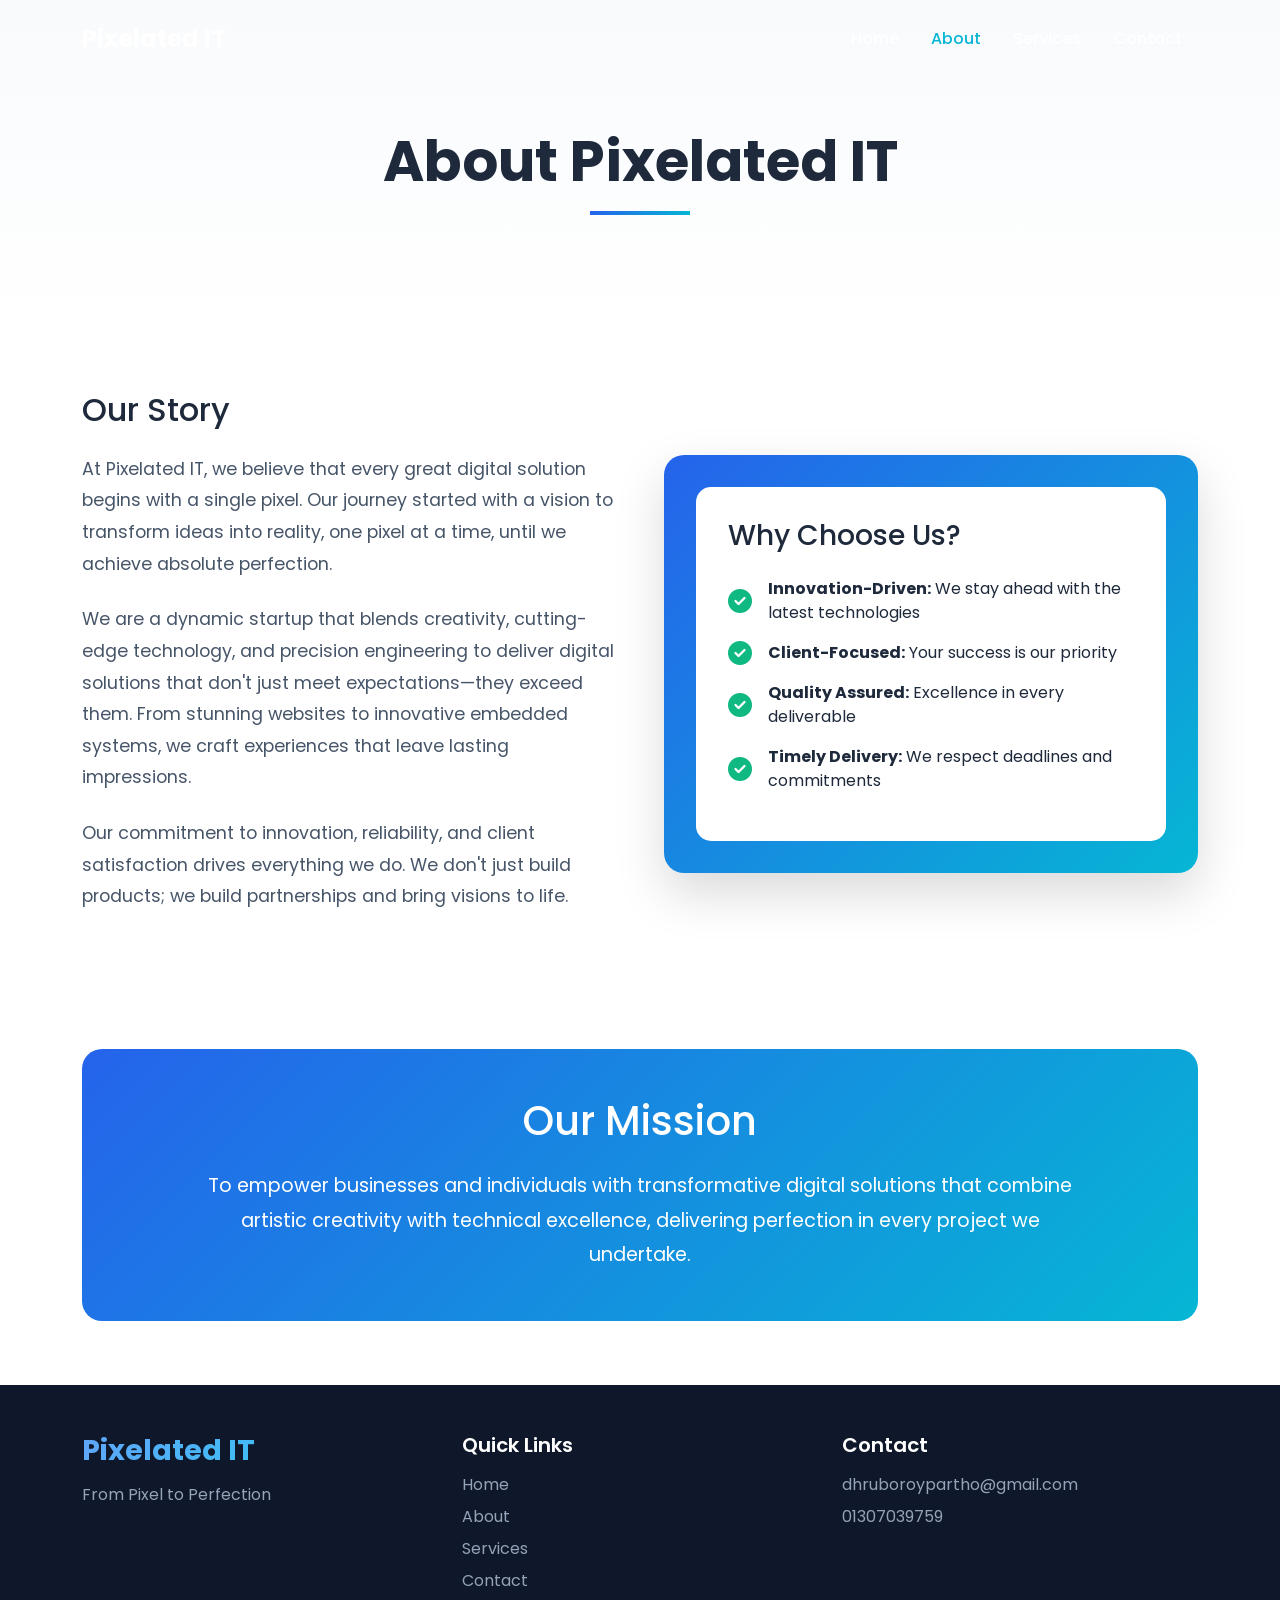
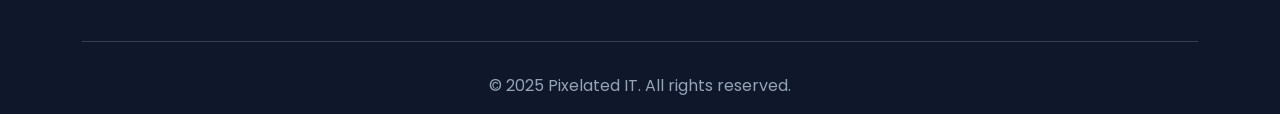
==== about.html @ b304aab7 "Add files via upload" ====
<!DOCTYPE html>
<html lang="en">
<head>
    <meta charset="UTF-8">
    <meta name="viewport" content="width=device-width, initial-scale=1.0">
    <meta name="description" content="Learn about Pixelated IT - Innovation, reliability, and client satisfaction in digital solutions">
    <meta name="keywords" content="about pixelated it, it company, digital solutions">
    <title>About Us - Pixelated IT</title>
    <link rel="icon" type="image/png" href="assets/logo.png">
    <link href="https://cdnjs.cloudflare.com/ajax/libs/bootstrap/5.3.2/css/bootstrap.min.css" rel="stylesheet">
    <link href="https://cdnjs.cloudflare.com/ajax/libs/font-awesome/6.4.0/css/all.min.css" rel="stylesheet">
    <link href="https://fonts.googleapis.com/css2?family=Poppins:wght@300;400;500;600;700;800&display=swap" rel="stylesheet">
    <link rel="stylesheet" href="css/style.css">
</head>
<body>
    <!-- Navigation -->
    <nav class="navbar navbar-expand-lg navbar-dark fixed-top scrolled" id="mainNav">
        <div class="container">
            <a class="navbar-brand" href="index.html">
                <span class="brand-text">Pixelated IT</span>
            </a>
            <button class="navbar-toggler" type="button" data-bs-toggle="collapse" data-bs-target="#navbarNav">
                <span class="navbar-toggler-icon"></span>
            </button>
            <div class="collapse navbar-collapse" id="navbarNav">
                <ul class="navbar-nav ms-auto">
                    <li class="nav-item"><a class="nav-link" href="index.html">Home</a></li>
                    <li class="nav-item"><a class="nav-link active" href="about.html">About</a></li>
                    <li class="nav-item"><a class="nav-link" href="services.html">Services</a></li>
                    <li class="nav-item"><a class="nav-link" href="contact.html">Contact</a></li>
                </ul>
            </div>
        </div>
    </nav>

    <!-- About Header -->
    <section class="about-header">
        <div class="container">
            <div class="row">
                <div class="col-12 text-center">
                    <h1 class="page-title">About Pixelated IT</h1>
                    <div class="title-divider"></div>
                </div>
            </div>
        </div>
    </section>

    <!-- About Content -->
    <section class="about-content">
        <div class="container">
            <div class="row g-5 align-items-center mb-5">
                <div class="col-lg-6">
                    <h2 class="mb-4">Our Story</h2>
                    <p class="content-text">
                        At Pixelated IT, we believe that every great digital solution begins with a single pixel. Our journey started with a vision to transform ideas into reality, one pixel at a time, until we achieve absolute perfection.
                    </p>
                    <p class="content-text">
                        We are a dynamic startup that blends creativity, cutting-edge technology, and precision engineering to deliver digital solutions that don't just meet expectations—they exceed them. From stunning websites to innovative embedded systems, we craft experiences that leave lasting impressions.
                    </p>
                    <p class="content-text">
                        Our commitment to innovation, reliability, and client satisfaction drives everything we do. We don't just build products; we build partnerships and bring visions to life.
                    </p>
                </div>
                <div class="col-lg-6">
                    <div class="why-choose-card">
                        <div class="why-choose-inner">
                            <h3 class="mb-4">Why Choose Us?</h3>
                            <div class="feature-item">
                                <i class="fas fa-check-circle"></i>
                                <span><strong>Innovation-Driven:</strong> We stay ahead with the latest technologies</span>
                            </div>
                            <div class="feature-item">
                                <i class="fas fa-check-circle"></i>
                                <span><strong>Client-Focused:</strong> Your success is our priority</span>
                            </div>
                            <div class="feature-item">
                                <i class="fas fa-check-circle"></i>
                                <span><strong>Quality Assured:</strong> Excellence in every deliverable</span>
                            </div>
                            <div class="feature-item">
                                <i class="fas fa-check-circle"></i>
                                <span><strong>Timely Delivery:</strong> We respect deadlines and commitments</span>
                            </div>
                        </div>
                    </div>
                </div>
            </div>

            <!-- Mission -->
            <div class="row">
                <div class="col-12">
                    <div class="mission-card">
                        <h2>Our Mission</h2>
                        <p>
                            To empower businesses and individuals with transformative digital solutions that combine artistic creativity with technical excellence, delivering perfection in every project we undertake.
                        </p>
                    </div>
                </div>
            </div>
        </div>
    </section>

    <!-- Footer -->
    <footer class="footer">
        <div class="container">
            <div class="row g-4">
                <div class="col-lg-4">
                    <h3 class="footer-brand">Pixelated IT</h3>
                    <p class="footer-text">From Pixel to Perfection</p>
                </div>
                <div class="col-lg-4">
                    <h5 class="footer-heading">Quick Links</h5>
                    <ul class="footer-links">
                        <li><a href="index.html">Home</a></li>
                        <li><a href="about.html">About</a></li>
                        <li><a href="services.html">Services</a></li>
                        <li><a href="contact.html">Contact</a></li>
                    </ul>
                </div>
                <div class="col-lg-4">
                    <h5 class="footer-heading">Contact</h5>
                    <p class="footer-text">dhruboroypartho@gmail.com</p>
                    <p class="footer-text">01307039759</p>
                </div>
            </div>
            <div class="footer-bottom">
                <p>&copy; 2025 Pixelated IT. All rights reserved.</p>
            </div>
        </div>
    </footer>

    <script src="https://cdnjs.cloudflare.com/ajax/libs/bootstrap/5.3.2/js/bootstrap.bundle.min.js"></script>
    <script src="js/main.js"></script>
</body>
</html>
---- css/style.css ----
/* Root Variables */
:root {
    --primary-color: #2563eb;
    --secondary-color: #06b6d4;
    --dark-color: #1e293b;
    --light-color: #f8fafc;
    --gradient: linear-gradient(135deg, #2563eb 0%, #06b6d4 100%);
}

/* Global Styles */
* {
    margin: 0;
    padding: 0;
    box-sizing: border-box;
}

body {
    font-family: 'Poppins', sans-serif;
    color: var(--dark-color);
    overflow-x: hidden;
}

/* Smooth Scrolling */
html {
    scroll-behavior: smooth;
}

/* Navigation */
.navbar {
    padding: 1rem 0;
    transition: all 0.3s ease;
    background: transparent;
}

.navbar.scrolled {
    background: rgba(255, 255, 255, 0.98);
    box-shadow: 0 2px 20px rgba(0, 0, 0, 0.1);
}

.navbar.scrolled .nav-link {
    color: var(--dark-color) !important;
}

.navbar.scrolled .navbar-brand .brand-text {
    background: var(--gradient);
    -webkit-background-clip: text;
    -webkit-text-fill-color: transparent;
    background-clip: text;
}

.navbar-brand .brand-text {
    font-size: 1.5rem;
    font-weight: 700;
    color: white;
}

.nav-link {
    color: white !important;
    font-weight: 500;
    margin: 0 0.5rem;
    transition: all 0.3s ease;
    position: relative;
}

.nav-link:hover,
.nav-link.active {
    color: var(--secondary-color) !important;
}

.navbar.scrolled .nav-link:hover,
.navbar.scrolled .nav-link.active {
    color: var(--primary-color) !important;
}

/* Hero Section */
.hero-section {
    min-height: 100vh;
    position: relative;
    display: flex;
    align-items: center;
    justify-content: center;
    overflow: hidden;
}

.hero-background {
    position: absolute;
    inset: 0;
    background: var(--gradient);
    z-index: 0;
}

.blob {
    position: absolute;
    width: 300px;
    height: 300px;
    border-radius: 50%;
    filter: blur(60px);
    opacity: 0.3;
    animation: blob-animation 7s infinite;
}

.blob-1 {
    top: 20%;
    left: 10%;
    background: var(--secondary-color);
}

.blob-2 {
    top: 40%;
    right: 10%;
    background: var(--primary-color);
    animation-delay: -2s;
}

.blob-3 {
    bottom: 20%;
    left: 50%;
    background: #8b5cf6;
    animation-delay: -4s;
}

@keyframes blob-animation {
    0%, 100% {
        transform: translate(0, 0) scale(1);
    }
    33% {
        transform: translate(30px, -50px) scale(1.1);
    }
    66% {
        transform: translate(-20px, 20px) scale(0.9);
    }
}

.hero-content {
    position: relative;
    z-index: 10;
}

.hero-title {
    font-size: 4.5rem;
    font-weight: 800;
    color: white;
    margin-bottom: 1rem;
    animation: fadeInUp 1s ease;
}

.hero-subtitle {
    font-size: 1.8rem;
    color: rgba(255, 255, 255, 0.9);
    margin-bottom: 2rem;
    font-weight: 300;
    animation: fadeInUp 1s ease 0.2s;
    animation-fill-mode: both;
}

.btn-hero {
    background: white;
    color: var(--primary-color);
    padding: 1rem 2.5rem;
    font-size: 1.1rem;
    font-weight: 600;
    border-radius: 50px;
    border: none;
    box-shadow: 0 10px 30px rgba(0, 0, 0, 0.2);
    transition: all 0.3s ease;
    display: inline-block;
    text-decoration: none;
    animation: fadeInUp 1s ease 0.4s;
    animation-fill-mode: both;
}

.btn-hero:hover {
    transform: translateY(-3px);
    box-shadow: 0 15px 40px rgba(0, 0, 0, 0.3);
    color: var(--primary-color);
}

@keyframes fadeInUp {
    from {
        opacity: 0;
        transform: translateY(30px);
    }
    to {
        opacity: 1;
        transform: translateY(0);
    }
}

/* Services Section */
.services-section {
    background: var(--light-color);
    padding: 6rem 0;
}

.section-title {
    font-size: 3rem;
    font-weight: 700;
    margin-bottom: 1rem;
}

.section-subtitle {
    font-size: 1.2rem;
    color: #64748b;
    margin-bottom: 3rem;
}

.service-card {
    background: white;
    padding: 2.5rem;
    border-radius: 20px;
    box-shadow: 0 10px 30px rgba(0, 0, 0, 0.08);
    transition: all 0.3s ease;
    height: 100%;
}

.service-card:hover {
    transform: translateY(-10px);
    box-shadow: 0 20px 50px rgba(0, 0, 0, 0.15);
}

.service-icon {
    font-size: 3rem;
    color: var(--primary-color);
    margin-bottom: 1.5rem;
    transition: all 0.3s ease;
}

.service-card:hover .service-icon {
    color: var(--secondary-color);
    transform: scale(1.1);
}

.service-title {
    font-size: 1.3rem;
    font-weight: 600;
    margin-bottom: 1rem;
}

.service-description {
    color: #64748b;
    line-height: 1.6;
}

/* About Page */
.about-header {
    padding: 8rem 0 4rem;
    background: linear-gradient(180deg, var(--light-color) 0%, white 100%);
}

.page-title {
    font-size: 3.5rem;
    font-weight: 700;
    margin-bottom: 1rem;
}

.title-divider {
    width: 100px;
    height: 4px;
    background: var(--gradient);
    margin: 0 auto 3rem;
}

.about-content {
    padding: 4rem 0;
}

.content-text {
    font-size: 1.1rem;
    line-height: 1.8;
    color: #475569;
    margin-bottom: 1.5rem;
}

.why-choose-card {
    background: var(--gradient);
    padding: 2rem;
    border-radius: 20px;
    box-shadow: 0 20px 50px rgba(0, 0, 0, 0.15);
}

.why-choose-inner {
    background: white;
    padding: 2rem;
    border-radius: 15px;
}

.feature-item {
    display: flex;
    align-items: center;
    margin-bottom: 1rem;
}

.feature-item i {
    color: #10b981;
    font-size: 1.5rem;
    margin-right: 1rem;
}

.mission-card {
    background: var(--gradient);
    padding: 3rem;
    border-radius: 20px;
    color: white;
    text-align: center;
    margin-top: 4rem;
}

.mission-card h2 {
    font-size: 2.5rem;
    margin-bottom: 1.5rem;
}

.mission-card p {
    font-size: 1.2rem;
    line-height: 1.8;
    max-width: 900px;
    margin: 0 auto;
}

/* Services Page */
.service-detail-card {
    background: white;
    border-radius: 20px;
    overflow: hidden;
    box-shadow: 0 10px 30px rgba(0, 0, 0, 0.08);
    margin-bottom: 2rem;
    transition: all 0.3s ease;
}

.service-detail-card:hover {
    box-shadow: 0 20px 50px rgba(0, 0, 0, 0.15);
}

.service-detail-icon {
    background: var(--gradient);
    padding: 3rem;
    display: flex;
    align-items: center;
    justify-content: center;
}

.service-detail-icon i {
    font-size: 4rem;
    color: white;
}

.service-detail-content {
    padding: 2.5rem;
}

.service-detail-content h3 {
    font-size: 2rem;
    margin-bottom: 1.5rem;
}

.service-detail-content p {
    font-size: 1.1rem;
    line-height: 1.8;
    color: #475569;
    margin-bottom: 1.5rem;
}

.learn-more-btn {
    color: var(--primary-color);
    font-weight: 600;
    text-decoration: none;
    transition: all 0.3s ease;
}

.learn-more-btn:hover {
    color: var(--secondary-color);
}

/* Contact Page */
.contact-info-card {
    background: var(--gradient);
    padding: 2rem;
    border-radius: 20px;
    color: white;
    margin-bottom: 2rem;
}

.contact-info-item {
    display: flex;
    align-items: flex-start;
    margin-bottom: 1.5rem;
}

.contact-info-item i {
    font-size: 1.5rem;
    margin-right: 1rem;
    margin-top: 0.25rem;
}

.leadership-card {
    background: white;
    padding: 2rem;
    border-radius: 20px;
    box-shadow: 0 10px 30px rgba(0, 0, 0, 0.08);
}

.leadership-name {
    font-size: 1.8rem;
    font-weight: 700;
    color: var(--primary-color);
    margin-bottom: 0.5rem;
}

.leadership-title {
    color: #64748b;
    font-size: 1.1rem;
}

.contact-form {
    background: white;
    padding: 2.5rem;
    border-radius: 20px;
    box-shadow: 0 10px 30px rgba(0, 0, 0, 0.08);
}

.form-group {
    margin-bottom: 1.5rem;
}

.form-label {
    font-weight: 600;
    margin-bottom: 0.5rem;
    color: var(--dark-color);
}

.form-control {
    padding: 0.75rem 1rem;
    border: 2px solid #e2e8f0;
    border-radius: 10px;
    transition: all 0.3s ease;
}

.form-control:focus {
    border-color: var(--primary-color);
    box-shadow: 0 0 0 3px rgba(37, 99, 235, 0.1);
}

.btn-submit {
    background: var(--gradient);
    color: white;
    padding: 1rem 2rem;
    border: none;
    border-radius: 10px;
    font-weight: 600;
    width: 100%;
    transition: all 0.3s ease;
    font-size: 1.1rem;
}

.btn-submit:hover {
    transform: translateY(-2px);
    box-shadow: 0 10px 30px rgba(37, 99, 235, 0.3);
}

.success-message {
    background: #d1fae5;
    color: #065f46;
    padding: 1rem;
    border-radius: 10px;
    text-align: center;
    margin-top: 1rem;
    display: none;
}

.success-message.show {
    display: block;
}

/* Footer */
.footer {
    background: #0f172a;
    color: white;
    padding: 3rem 0 1rem;
}

.footer-brand {
    font-size: 1.8rem;
    font-weight: 700;
    background: linear-gradient(135deg, #60a5fa 0%, #22d3ee 100%);
    -webkit-background-clip: text;
    -webkit-text-fill-color: transparent;
    background-clip: text;
    margin-bottom: 1rem;
}

.footer-text {
    color: #94a3b8;
    margin-bottom: 0.5rem;
}

.footer-heading {
    font-weight: 600;
    margin-bottom: 1rem;
}

.footer-links {
    list-style: none;
    padding: 0;
}

.footer-links li {
    margin-bottom: 0.5rem;
}

.footer-links a {
    color: #94a3b8;
    text-decoration: none;
    transition: all 0.3s ease;
}

.footer-links a:hover {
    color: var(--secondary-color);
}

.footer-bottom {
    border-top: 1px solid #334155;
    margin-top: 2rem;
    padding-top: 2rem;
    text-align: center;
}

.footer-bottom p {
    color: #94a3b8;
    margin: 0;
}

/* Responsive Design */
@media (max-width: 992px) {
    .hero-title {
        font-size: 3rem;
    }
    
    .hero-subtitle {
        font-size: 1.3rem;
    }
    
    .section-title {
        font-size: 2.5rem;
    }
    
    .page-title {
        font-size: 2.5rem;
    }
}

@media (max-width: 768px) {
    .hero-title {
        font-size: 2.5rem;
    }
    
    .hero-subtitle {
        font-size: 1.1rem;
    }
    
    .section-title {
        font-size: 2rem;
    }
    
    .service-detail-icon {
        padding: 2rem;
    }
    
    .service-detail-icon i {
        font-size: 3rem;
    }
}
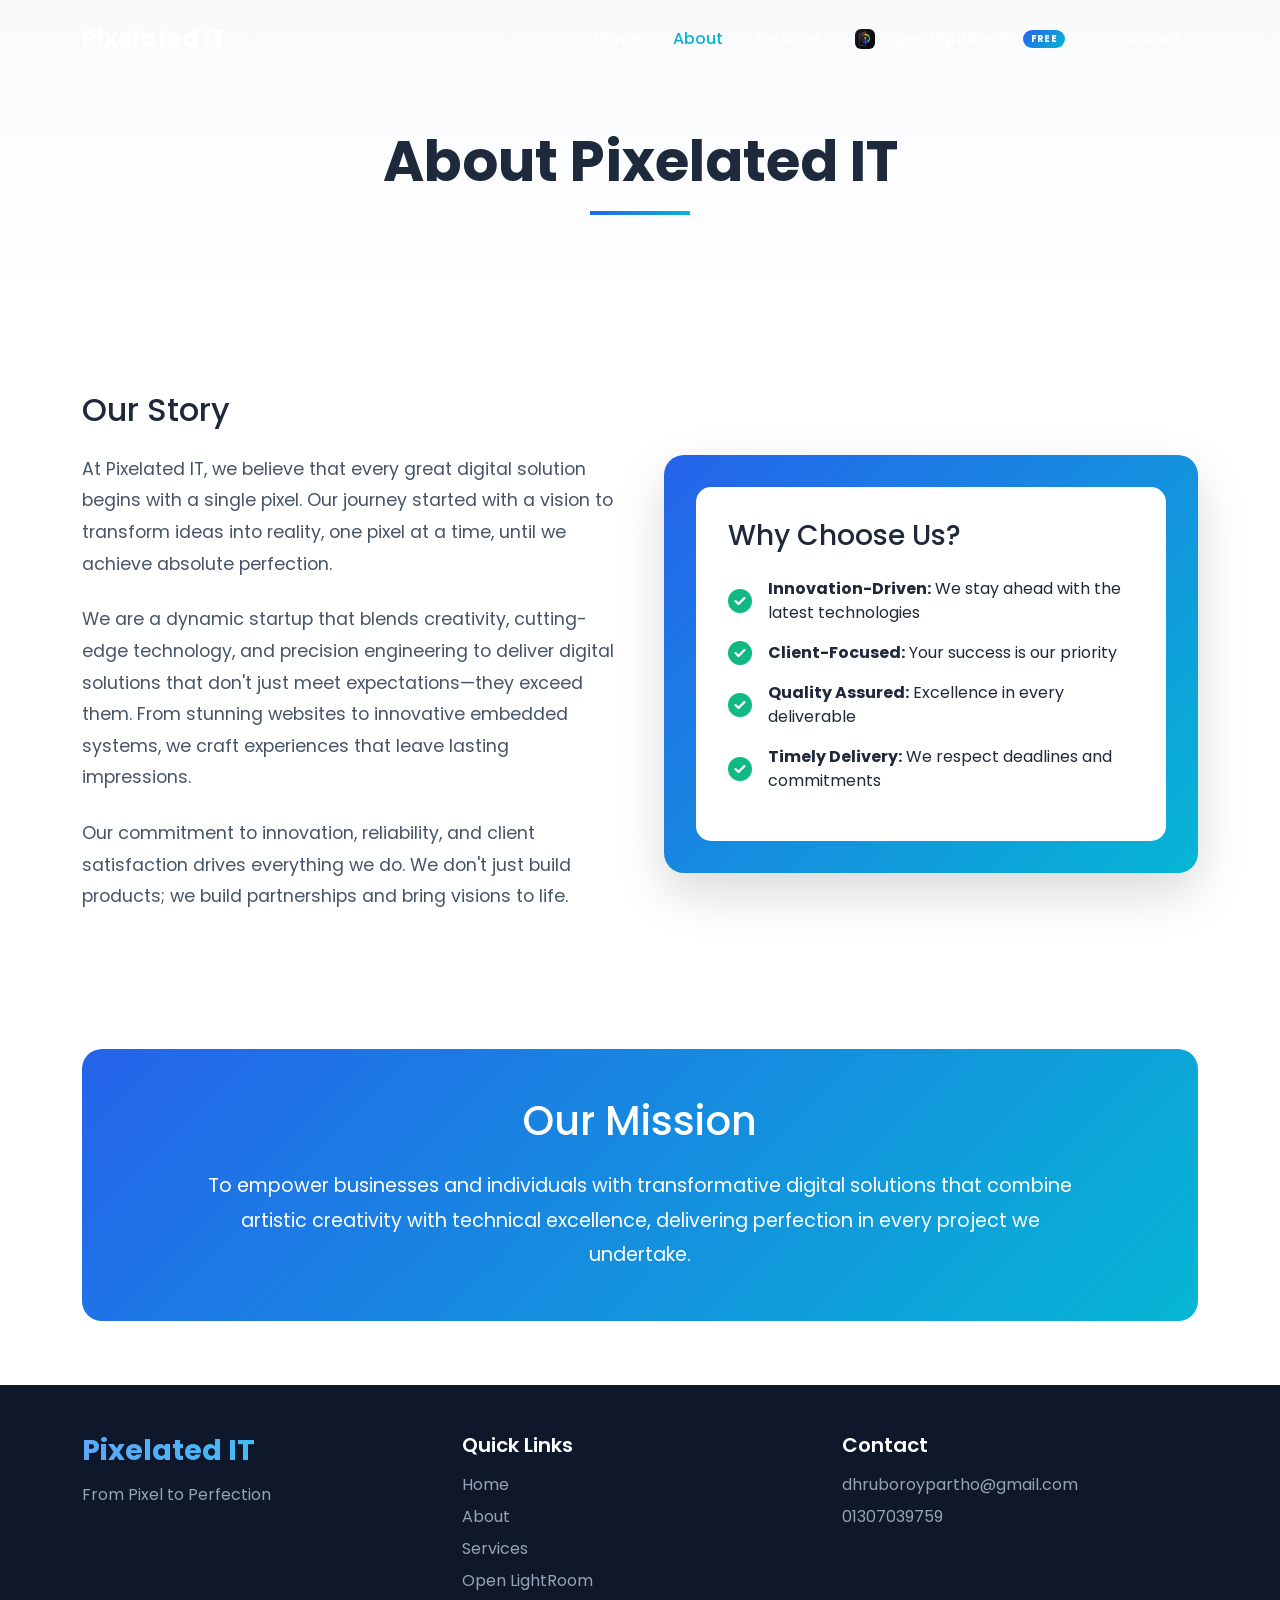
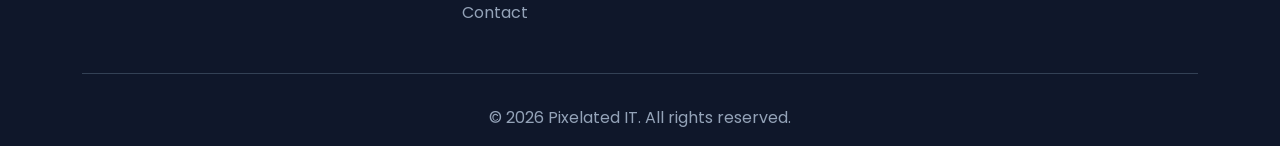
==== commit 0cb4c3e6: "Add files via upload" ====
--- a/about.html
+++ b/about.html
@@ -1,135 +1,145 @@
-<!DOCTYPE html>
-<html lang="en">
-<head>
-    <meta charset="UTF-8">
-    <meta name="viewport" content="width=device-width, initial-scale=1.0">
-    <meta name="description" content="Learn about Pixelated IT - Innovation, reliability, and client satisfaction in digital solutions">
-    <meta name="keywords" content="about pixelated it, it company, digital solutions">
-    <title>About Us - Pixelated IT</title>
-    <link rel="icon" type="image/png" href="assets/logo.png">
-    <link href="https://cdnjs.cloudflare.com/ajax/libs/bootstrap/5.3.2/css/bootstrap.min.css" rel="stylesheet">
-    <link href="https://cdnjs.cloudflare.com/ajax/libs/font-awesome/6.4.0/css/all.min.css" rel="stylesheet">
-    <link href="https://fonts.googleapis.com/css2?family=Poppins:wght@300;400;500;600;700;800&display=swap" rel="stylesheet">
-    <link rel="stylesheet" href="css/style.css">
-</head>
-<body>
-    <!-- Navigation -->
-    <nav class="navbar navbar-expand-lg navbar-dark fixed-top scrolled" id="mainNav">
-        <div class="container">
-            <a class="navbar-brand" href="index.html">
-                <span class="brand-text">Pixelated IT</span>
-            </a>
-            <button class="navbar-toggler" type="button" data-bs-toggle="collapse" data-bs-target="#navbarNav">
-                <span class="navbar-toggler-icon"></span>
-            </button>
-            <div class="collapse navbar-collapse" id="navbarNav">
-                <ul class="navbar-nav ms-auto">
-                    <li class="nav-item"><a class="nav-link" href="index.html">Home</a></li>
-                    <li class="nav-item"><a class="nav-link active" href="about.html">About</a></li>
-                    <li class="nav-item"><a class="nav-link" href="services.html">Services</a></li>
-                    <li class="nav-item"><a class="nav-link" href="contact.html">Contact</a></li>
-                </ul>
-            </div>
-        </div>
-    </nav>
-
-    <!-- About Header -->
-    <section class="about-header">
-        <div class="container">
-            <div class="row">
-                <div class="col-12 text-center">
-                    <h1 class="page-title">About Pixelated IT</h1>
-                    <div class="title-divider"></div>
-                </div>
-            </div>
-        </div>
-    </section>
-
-    <!-- About Content -->
-    <section class="about-content">
-        <div class="container">
-            <div class="row g-5 align-items-center mb-5">
-                <div class="col-lg-6">
-                    <h2 class="mb-4">Our Story</h2>
-                    <p class="content-text">
-                        At Pixelated IT, we believe that every great digital solution begins with a single pixel. Our journey started with a vision to transform ideas into reality, one pixel at a time, until we achieve absolute perfection.
-                    </p>
-                    <p class="content-text">
-                        We are a dynamic startup that blends creativity, cutting-edge technology, and precision engineering to deliver digital solutions that don't just meet expectations—they exceed them. From stunning websites to innovative embedded systems, we craft experiences that leave lasting impressions.
-                    </p>
-                    <p class="content-text">
-                        Our commitment to innovation, reliability, and client satisfaction drives everything we do. We don't just build products; we build partnerships and bring visions to life.
-                    </p>
-                </div>
-                <div class="col-lg-6">
-                    <div class="why-choose-card">
-                        <div class="why-choose-inner">
-                            <h3 class="mb-4">Why Choose Us?</h3>
-                            <div class="feature-item">
-                                <i class="fas fa-check-circle"></i>
-                                <span><strong>Innovation-Driven:</strong> We stay ahead with the latest technologies</span>
-                            </div>
-                            <div class="feature-item">
-                                <i class="fas fa-check-circle"></i>
-                                <span><strong>Client-Focused:</strong> Your success is our priority</span>
-                            </div>
-                            <div class="feature-item">
-                                <i class="fas fa-check-circle"></i>
-                                <span><strong>Quality Assured:</strong> Excellence in every deliverable</span>
-                            </div>
-                            <div class="feature-item">
-                                <i class="fas fa-check-circle"></i>
-                                <span><strong>Timely Delivery:</strong> We respect deadlines and commitments</span>
-                            </div>
-                        </div>
-                    </div>
-                </div>
-            </div>
-
-            <!-- Mission -->
-            <div class="row">
-                <div class="col-12">
-                    <div class="mission-card">
-                        <h2>Our Mission</h2>
-                        <p>
-                            To empower businesses and individuals with transformative digital solutions that combine artistic creativity with technical excellence, delivering perfection in every project we undertake.
-                        </p>
-                    </div>
-                </div>
-            </div>
-        </div>
-    </section>
-
-    <!-- Footer -->
-    <footer class="footer">
-        <div class="container">
-            <div class="row g-4">
-                <div class="col-lg-4">
-                    <h3 class="footer-brand">Pixelated IT</h3>
-                    <p class="footer-text">From Pixel to Perfection</p>
-                </div>
-                <div class="col-lg-4">
-                    <h5 class="footer-heading">Quick Links</h5>
-                    <ul class="footer-links">
-                        <li><a href="index.html">Home</a></li>
-                        <li><a href="about.html">About</a></li>
-                        <li><a href="services.html">Services</a></li>
-                        <li><a href="contact.html">Contact</a></li>
-                    </ul>
-                </div>
-                <div class="col-lg-4">
-                    <h5 class="footer-heading">Contact</h5>
-                    <p class="footer-text">dhruboroypartho@gmail.com</p>
-                    <p class="footer-text">01307039759</p>
-                </div>
-            </div>
-            <div class="footer-bottom">
-                <p>&copy; 2025 Pixelated IT. All rights reserved.</p>
-            </div>
-        </div>
-    </footer>
-
-    <script src="https://cdnjs.cloudflare.com/ajax/libs/bootstrap/5.3.2/js/bootstrap.bundle.min.js"></script>
-    <script src="js/main.js"></script>
-</body>
+<!DOCTYPE html>
+<html lang="en">
+<head>
+    <meta charset="UTF-8">
+    <meta name="viewport" content="width=device-width, initial-scale=1.0">
+    <meta name="description" content="Learn about Pixelated IT - Innovation, reliability, and client satisfaction in digital solutions">
+    <meta name="keywords" content="about pixelated it, it company, digital solutions">
+    <title>About Us - Pixelated IT</title>
+    <link rel="icon" type="image/png" href="assets/logo.png">
+    <link href="https://cdnjs.cloudflare.com/ajax/libs/bootstrap/5.3.2/css/bootstrap.min.css" rel="stylesheet">
+    <link href="https://cdnjs.cloudflare.com/ajax/libs/font-awesome/6.4.0/css/all.min.css" rel="stylesheet">
+    <link href="https://fonts.googleapis.com/css2?family=Poppins:wght@300;400;500;600;700;800&display=swap" rel="stylesheet">
+    <link rel="stylesheet" href="css/style.css">
+</head>
+<body>
+    <!-- Navigation -->
+    <nav class="navbar navbar-expand-lg navbar-dark fixed-top scrolled" id="mainNav">
+        <div class="container">
+            <a class="navbar-brand" href="index.html">
+                <span class="brand-text">Pixelated IT</span>
+            </a>
+            <button class="navbar-toggler" type="button" data-bs-toggle="collapse" data-bs-target="#navbarNav">
+                <span class="navbar-toggler-icon"></span>
+            </button>
+            <div class="collapse navbar-collapse" id="navbarNav">
+                <ul class="navbar-nav ms-auto">
+                    <li class="nav-item"><a class="nav-link" href="index.html">Home</a></li>
+                    <li class="nav-item"><a class="nav-link active" href="about.html">About</a></li>
+                    <li class="nav-item"><a class="nav-link" href="services.html">Services</a></li>
+                    <li class="nav-item dropdown">
+                        <a class="nav-link dropdown-toggle" href="#" id="olrDropdown" role="button" data-bs-toggle="dropdown" aria-expanded="false">
+                            <img src="assets/openlightroom/logo.png" alt="" class="olr-nav-icon">Open LightRoom<span class="nav-badge">Free</span>
+                        </a>
+                        <ul class="dropdown-menu dropdown-menu-end" aria-labelledby="olrDropdown">
+                            <li><a class="dropdown-item" href="openlightroom.html"><i class="fas fa-layer-group"></i>About the App</a></li>
+                            <li><a class="dropdown-item" href="openlightroom-download.html"><i class="fas fa-download"></i>Download</a></li>
+                        </ul>
+                    </li>
+                    <li class="nav-item"><a class="nav-link" href="contact.html">Contact</a></li>
+                </ul>
+            </div>
+        </div>
+    </nav>
+
+    <!-- About Header -->
+    <section class="about-header">
+        <div class="container">
+            <div class="row">
+                <div class="col-12 text-center">
+                    <h1 class="page-title">About Pixelated IT</h1>
+                    <div class="title-divider"></div>
+                </div>
+            </div>
+        </div>
+    </section>
+
+    <!-- About Content -->
+    <section class="about-content">
+        <div class="container">
+            <div class="row g-5 align-items-center mb-5">
+                <div class="col-lg-6">
+                    <h2 class="mb-4">Our Story</h2>
+                    <p class="content-text">
+                        At Pixelated IT, we believe that every great digital solution begins with a single pixel. Our journey started with a vision to transform ideas into reality, one pixel at a time, until we achieve absolute perfection.
+                    </p>
+                    <p class="content-text">
+                        We are a dynamic startup that blends creativity, cutting-edge technology, and precision engineering to deliver digital solutions that don't just meet expectations—they exceed them. From stunning websites to innovative embedded systems, we craft experiences that leave lasting impressions.
+                    </p>
+                    <p class="content-text">
+                        Our commitment to innovation, reliability, and client satisfaction drives everything we do. We don't just build products; we build partnerships and bring visions to life.
+                    </p>
+                </div>
+                <div class="col-lg-6">
+                    <div class="why-choose-card reveal">
+                        <div class="why-choose-inner">
+                            <h3 class="mb-4">Why Choose Us?</h3>
+                            <div class="feature-item">
+                                <i class="fas fa-check-circle"></i>
+                                <span><strong>Innovation-Driven:</strong> We stay ahead with the latest technologies</span>
+                            </div>
+                            <div class="feature-item">
+                                <i class="fas fa-check-circle"></i>
+                                <span><strong>Client-Focused:</strong> Your success is our priority</span>
+                            </div>
+                            <div class="feature-item">
+                                <i class="fas fa-check-circle"></i>
+                                <span><strong>Quality Assured:</strong> Excellence in every deliverable</span>
+                            </div>
+                            <div class="feature-item">
+                                <i class="fas fa-check-circle"></i>
+                                <span><strong>Timely Delivery:</strong> We respect deadlines and commitments</span>
+                            </div>
+                        </div>
+                    </div>
+                </div>
+            </div>
+
+            <!-- Mission -->
+            <div class="row">
+                <div class="col-12">
+                    <div class="mission-card reveal">
+                        <h2>Our Mission</h2>
+                        <p>
+                            To empower businesses and individuals with transformative digital solutions that combine artistic creativity with technical excellence, delivering perfection in every project we undertake.
+                        </p>
+                    </div>
+                </div>
+            </div>
+        </div>
+    </section>
+
+    <!-- Footer -->
+    <footer class="footer">
+        <div class="container">
+            <div class="row g-4">
+                <div class="col-lg-4">
+                    <h3 class="footer-brand">Pixelated IT</h3>
+                    <p class="footer-text">From Pixel to Perfection</p>
+                </div>
+                <div class="col-lg-4">
+                    <h5 class="footer-heading">Quick Links</h5>
+                    <ul class="footer-links">
+                        <li><a href="index.html">Home</a></li>
+                        <li><a href="about.html">About</a></li>
+                        <li><a href="services.html">Services</a></li>
+                        <li><a href="openlightroom.html">Open LightRoom</a></li>
+                        <li><a href="contact.html">Contact</a></li>
+                    </ul>
+                </div>
+                <div class="col-lg-4">
+                    <h5 class="footer-heading">Contact</h5>
+                    <p class="footer-text">dhruboroypartho@gmail.com</p>
+                    <p class="footer-text">01307039759</p>
+                </div>
+            </div>
+            <div class="footer-bottom">
+                <p>&copy; <span class="footer-year">2025</span> Pixelated IT. All rights reserved.</p>
+            </div>
+        </div>
+    </footer>
+
+    <script src="https://cdnjs.cloudflare.com/ajax/libs/bootstrap/5.3.2/js/bootstrap.bundle.min.js"></script>
+    <script src="js/main.js"></script>
+</body>
 </html>
--- a/css/style.css
+++ b/css/style.css
@@ -1,571 +1,1254 @@
-/* Root Variables */
-:root {
-    --primary-color: #2563eb;
-    --secondary-color: #06b6d4;
-    --dark-color: #1e293b;
-    --light-color: #f8fafc;
-    --gradient: linear-gradient(135deg, #2563eb 0%, #06b6d4 100%);
-}
-
-/* Global Styles */
-* {
-    margin: 0;
-    padding: 0;
-    box-sizing: border-box;
-}
-
-body {
-    font-family: 'Poppins', sans-serif;
-    color: var(--dark-color);
-    overflow-x: hidden;
-}
-
-/* Smooth Scrolling */
-html {
-    scroll-behavior: smooth;
-}
-
-/* Navigation */
-.navbar {
-    padding: 1rem 0;
-    transition: all 0.3s ease;
-    background: transparent;
-}
-
-.navbar.scrolled {
-    background: rgba(255, 255, 255, 0.98);
-    box-shadow: 0 2px 20px rgba(0, 0, 0, 0.1);
-}
-
-.navbar.scrolled .nav-link {
-    color: var(--dark-color) !important;
-}
-
-.navbar.scrolled .navbar-brand .brand-text {
-    background: var(--gradient);
-    -webkit-background-clip: text;
-    -webkit-text-fill-color: transparent;
-    background-clip: text;
-}
-
-.navbar-brand .brand-text {
-    font-size: 1.5rem;
-    font-weight: 700;
-    color: white;
-}
-
-.nav-link {
-    color: white !important;
-    font-weight: 500;
-    margin: 0 0.5rem;
-    transition: all 0.3s ease;
-    position: relative;
-}
-
-.nav-link:hover,
-.nav-link.active {
-    color: var(--secondary-color) !important;
-}
-
-.navbar.scrolled .nav-link:hover,
-.navbar.scrolled .nav-link.active {
-    color: var(--primary-color) !important;
-}
-
-/* Hero Section */
-.hero-section {
-    min-height: 100vh;
-    position: relative;
-    display: flex;
-    align-items: center;
-    justify-content: center;
-    overflow: hidden;
-}
-
-.hero-background {
-    position: absolute;
-    inset: 0;
-    background: var(--gradient);
-    z-index: 0;
-}
-
-.blob {
-    position: absolute;
-    width: 300px;
-    height: 300px;
-    border-radius: 50%;
-    filter: blur(60px);
-    opacity: 0.3;
-    animation: blob-animation 7s infinite;
-}
-
-.blob-1 {
-    top: 20%;
-    left: 10%;
-    background: var(--secondary-color);
-}
-
-.blob-2 {
-    top: 40%;
-    right: 10%;
-    background: var(--primary-color);
-    animation-delay: -2s;
-}
-
-.blob-3 {
-    bottom: 20%;
-    left: 50%;
-    background: #8b5cf6;
-    animation-delay: -4s;
-}
-
-@keyframes blob-animation {
-    0%, 100% {
-        transform: translate(0, 0) scale(1);
-    }
-    33% {
-        transform: translate(30px, -50px) scale(1.1);
-    }
-    66% {
-        transform: translate(-20px, 20px) scale(0.9);
-    }
-}
-
-.hero-content {
-    position: relative;
-    z-index: 10;
-}
-
-.hero-title {
-    font-size: 4.5rem;
-    font-weight: 800;
-    color: white;
-    margin-bottom: 1rem;
-    animation: fadeInUp 1s ease;
-}
-
-.hero-subtitle {
-    font-size: 1.8rem;
-    color: rgba(255, 255, 255, 0.9);
-    margin-bottom: 2rem;
-    font-weight: 300;
-    animation: fadeInUp 1s ease 0.2s;
-    animation-fill-mode: both;
-}
-
-.btn-hero {
-    background: white;
-    color: var(--primary-color);
-    padding: 1rem 2.5rem;
-    font-size: 1.1rem;
-    font-weight: 600;
-    border-radius: 50px;
-    border: none;
-    box-shadow: 0 10px 30px rgba(0, 0, 0, 0.2);
-    transition: all 0.3s ease;
-    display: inline-block;
-    text-decoration: none;
-    animation: fadeInUp 1s ease 0.4s;
-    animation-fill-mode: both;
-}
-
-.btn-hero:hover {
-    transform: translateY(-3px);
-    box-shadow: 0 15px 40px rgba(0, 0, 0, 0.3);
-    color: var(--primary-color);
-}
-
-@keyframes fadeInUp {
-    from {
-        opacity: 0;
-        transform: translateY(30px);
-    }
-    to {
-        opacity: 1;
-        transform: translateY(0);
-    }
-}
-
-/* Services Section */
-.services-section {
-    background: var(--light-color);
-    padding: 6rem 0;
-}
-
-.section-title {
-    font-size: 3rem;
-    font-weight: 700;
-    margin-bottom: 1rem;
-}
-
-.section-subtitle {
-    font-size: 1.2rem;
-    color: #64748b;
-    margin-bottom: 3rem;
-}
-
-.service-card {
-    background: white;
-    padding: 2.5rem;
-    border-radius: 20px;
-    box-shadow: 0 10px 30px rgba(0, 0, 0, 0.08);
-    transition: all 0.3s ease;
-    height: 100%;
-}
-
-.service-card:hover {
-    transform: translateY(-10px);
-    box-shadow: 0 20px 50px rgba(0, 0, 0, 0.15);
-}
-
-.service-icon {
-    font-size: 3rem;
-    color: var(--primary-color);
-    margin-bottom: 1.5rem;
-    transition: all 0.3s ease;
-}
-
-.service-card:hover .service-icon {
-    color: var(--secondary-color);
-    transform: scale(1.1);
-}
-
-.service-title {
-    font-size: 1.3rem;
-    font-weight: 600;
-    margin-bottom: 1rem;
-}
-
-.service-description {
-    color: #64748b;
-    line-height: 1.6;
-}
-
-/* About Page */
-.about-header {
-    padding: 8rem 0 4rem;
-    background: linear-gradient(180deg, var(--light-color) 0%, white 100%);
-}
-
-.page-title {
-    font-size: 3.5rem;
-    font-weight: 700;
-    margin-bottom: 1rem;
-}
-
-.title-divider {
-    width: 100px;
-    height: 4px;
-    background: var(--gradient);
-    margin: 0 auto 3rem;
-}
-
-.about-content {
-    padding: 4rem 0;
-}
-
-.content-text {
-    font-size: 1.1rem;
-    line-height: 1.8;
-    color: #475569;
-    margin-bottom: 1.5rem;
-}
-
-.why-choose-card {
-    background: var(--gradient);
-    padding: 2rem;
-    border-radius: 20px;
-    box-shadow: 0 20px 50px rgba(0, 0, 0, 0.15);
-}
-
-.why-choose-inner {
-    background: white;
-    padding: 2rem;
-    border-radius: 15px;
-}
-
-.feature-item {
-    display: flex;
-    align-items: center;
-    margin-bottom: 1rem;
-}
-
-.feature-item i {
-    color: #10b981;
-    font-size: 1.5rem;
-    margin-right: 1rem;
-}
-
-.mission-card {
-    background: var(--gradient);
-    padding: 3rem;
-    border-radius: 20px;
-    color: white;
-    text-align: center;
-    margin-top: 4rem;
-}
-
-.mission-card h2 {
-    font-size: 2.5rem;
-    margin-bottom: 1.5rem;
-}
-
-.mission-card p {
-    font-size: 1.2rem;
-    line-height: 1.8;
-    max-width: 900px;
-    margin: 0 auto;
-}
-
-/* Services Page */
-.service-detail-card {
-    background: white;
-    border-radius: 20px;
-    overflow: hidden;
-    box-shadow: 0 10px 30px rgba(0, 0, 0, 0.08);
-    margin-bottom: 2rem;
-    transition: all 0.3s ease;
-}
-
-.service-detail-card:hover {
-    box-shadow: 0 20px 50px rgba(0, 0, 0, 0.15);
-}
-
-.service-detail-icon {
-    background: var(--gradient);
-    padding: 3rem;
-    display: flex;
-    align-items: center;
-    justify-content: center;
-}
-
-.service-detail-icon i {
-    font-size: 4rem;
-    color: white;
-}
-
-.service-detail-content {
-    padding: 2.5rem;
-}
-
-.service-detail-content h3 {
-    font-size: 2rem;
-    margin-bottom: 1.5rem;
-}
-
-.service-detail-content p {
-    font-size: 1.1rem;
-    line-height: 1.8;
-    color: #475569;
-    margin-bottom: 1.5rem;
-}
-
-.learn-more-btn {
-    color: var(--primary-color);
-    font-weight: 600;
-    text-decoration: none;
-    transition: all 0.3s ease;
-}
-
-.learn-more-btn:hover {
-    color: var(--secondary-color);
-}
-
-/* Contact Page */
-.contact-info-card {
-    background: var(--gradient);
-    padding: 2rem;
-    border-radius: 20px;
-    color: white;
-    margin-bottom: 2rem;
-}
-
-.contact-info-item {
-    display: flex;
-    align-items: flex-start;
-    margin-bottom: 1.5rem;
-}
-
-.contact-info-item i {
-    font-size: 1.5rem;
-    margin-right: 1rem;
-    margin-top: 0.25rem;
-}
-
-.leadership-card {
-    background: white;
-    padding: 2rem;
-    border-radius: 20px;
-    box-shadow: 0 10px 30px rgba(0, 0, 0, 0.08);
-}
-
-.leadership-name {
-    font-size: 1.8rem;
-    font-weight: 700;
-    color: var(--primary-color);
-    margin-bottom: 0.5rem;
-}
-
-.leadership-title {
-    color: #64748b;
-    font-size: 1.1rem;
-}
-
-.contact-form {
-    background: white;
-    padding: 2.5rem;
-    border-radius: 20px;
-    box-shadow: 0 10px 30px rgba(0, 0, 0, 0.08);
-}
-
-.form-group {
-    margin-bottom: 1.5rem;
-}
-
-.form-label {
-    font-weight: 600;
-    margin-bottom: 0.5rem;
-    color: var(--dark-color);
-}
-
-.form-control {
-    padding: 0.75rem 1rem;
-    border: 2px solid #e2e8f0;
-    border-radius: 10px;
-    transition: all 0.3s ease;
-}
-
-.form-control:focus {
-    border-color: var(--primary-color);
-    box-shadow: 0 0 0 3px rgba(37, 99, 235, 0.1);
-}
-
-.btn-submit {
-    background: var(--gradient);
-    color: white;
-    padding: 1rem 2rem;
-    border: none;
-    border-radius: 10px;
-    font-weight: 600;
-    width: 100%;
-    transition: all 0.3s ease;
-    font-size: 1.1rem;
-}
-
-.btn-submit:hover {
-    transform: translateY(-2px);
-    box-shadow: 0 10px 30px rgba(37, 99, 235, 0.3);
-}
-
-.success-message {
-    background: #d1fae5;
-    color: #065f46;
-    padding: 1rem;
-    border-radius: 10px;
-    text-align: center;
-    margin-top: 1rem;
-    display: none;
-}
-
-.success-message.show {
-    display: block;
-}
-
-/* Footer */
-.footer {
-    background: #0f172a;
-    color: white;
-    padding: 3rem 0 1rem;
-}
-
-.footer-brand {
-    font-size: 1.8rem;
-    font-weight: 700;
-    background: linear-gradient(135deg, #60a5fa 0%, #22d3ee 100%);
-    -webkit-background-clip: text;
-    -webkit-text-fill-color: transparent;
-    background-clip: text;
-    margin-bottom: 1rem;
-}
-
-.footer-text {
-    color: #94a3b8;
-    margin-bottom: 0.5rem;
-}
-
-.footer-heading {
-    font-weight: 600;
-    margin-bottom: 1rem;
-}
-
-.footer-links {
-    list-style: none;
-    padding: 0;
-}
-
-.footer-links li {
-    margin-bottom: 0.5rem;
-}
-
-.footer-links a {
-    color: #94a3b8;
-    text-decoration: none;
-    transition: all 0.3s ease;
-}
-
-.footer-links a:hover {
-    color: var(--secondary-color);
-}
-
-.footer-bottom {
-    border-top: 1px solid #334155;
-    margin-top: 2rem;
-    padding-top: 2rem;
-    text-align: center;
-}
-
-.footer-bottom p {
-    color: #94a3b8;
-    margin: 0;
-}
-
-/* Responsive Design */
-@media (max-width: 992px) {
-    .hero-title {
-        font-size: 3rem;
-    }
-    
-    .hero-subtitle {
-        font-size: 1.3rem;
-    }
-    
-    .section-title {
-        font-size: 2.5rem;
-    }
-    
-    .page-title {
-        font-size: 2.5rem;
-    }
-}
-
-@media (max-width: 768px) {
-    .hero-title {
-        font-size: 2.5rem;
-    }
-    
-    .hero-subtitle {
-        font-size: 1.1rem;
-    }
-    
-    .section-title {
-        font-size: 2rem;
-    }
-    
-    .service-detail-icon {
-        padding: 2rem;
-    }
-    
-    .service-detail-icon i {
-        font-size: 3rem;
-    }
+/* Root Variables */
+:root {
+    --primary-color: #2563eb;
+    --secondary-color: #06b6d4;
+    --dark-color: #1e293b;
+    --light-color: #f8fafc;
+    --gradient: linear-gradient(135deg, #2563eb 0%, #06b6d4 100%);
+
+    /* Open LightRoom brand (matches the app's own dark UI) */
+    --olr-window: #2b2b2b;
+    --olr-panel: #262626;
+    --olr-canvas: #1b1b1b;
+    --olr-accent: #2f6fed;
+    --olr-text: #d8d8d8;
+    --olr-muted: #9ca3af;
+    --olr-border: rgba(255, 255, 255, 0.08);
+}
+
+/* Global Styles */
+* {
+    margin: 0;
+    padding: 0;
+    box-sizing: border-box;
+}
+
+body {
+    font-family: 'Poppins', sans-serif;
+    color: var(--dark-color);
+    overflow-x: hidden;
+}
+
+/* Smooth Scrolling */
+html {
+    scroll-behavior: smooth;
+}
+
+/* Navigation */
+.navbar {
+    padding: 1rem 0;
+    transition: all 0.3s ease;
+    background: transparent;
+}
+
+.navbar.scrolled {
+    background: rgba(255, 255, 255, 0.98);
+    box-shadow: 0 2px 20px rgba(0, 0, 0, 0.1);
+}
+
+.navbar.scrolled .nav-link {
+    color: var(--dark-color) !important;
+}
+
+.navbar.scrolled .navbar-brand .brand-text {
+    background: var(--gradient);
+    -webkit-background-clip: text;
+    -webkit-text-fill-color: transparent;
+    background-clip: text;
+}
+
+.navbar-brand .brand-text {
+    font-size: 1.5rem;
+    font-weight: 700;
+    color: white;
+}
+
+.nav-link {
+    color: white !important;
+    font-weight: 500;
+    margin: 0 0.5rem;
+    transition: all 0.3s ease;
+    position: relative;
+}
+
+.nav-link:hover,
+.nav-link.active {
+    color: var(--secondary-color) !important;
+}
+
+.navbar.scrolled .nav-link:hover,
+.navbar.scrolled .nav-link.active {
+    color: var(--primary-color) !important;
+}
+
+/* Nav dropdown (Open LightRoom menu) */
+.navbar-nav .dropdown-menu {
+    border: 0;
+    border-radius: 14px;
+    padding: 0.5rem;
+    margin-top: 0.5rem;
+    box-shadow: 0 20px 50px rgba(0, 0, 0, 0.18);
+    min-width: 220px;
+}
+
+.navbar-nav .dropdown-item {
+    border-radius: 10px;
+    padding: 0.6rem 1rem;
+    font-weight: 500;
+    color: var(--dark-color);
+    transition: all 0.2s ease;
+}
+
+.navbar-nav .dropdown-item:hover,
+.navbar-nav .dropdown-item:focus {
+    background: rgba(37, 99, 235, 0.08);
+    color: var(--primary-color);
+}
+
+.navbar-nav .dropdown-item i {
+    width: 1.25rem;
+    color: var(--primary-color);
+}
+
+.nav-badge {
+    font-size: 0.6rem;
+    font-weight: 700;
+    letter-spacing: 0.03em;
+    background: var(--gradient);
+    color: #fff;
+    padding: 0.15rem 0.5rem;
+    border-radius: 20px;
+    margin-left: 0.4rem;
+    vertical-align: middle;
+    text-transform: uppercase;
+}
+
+/* Dark-page navbar variant (Open LightRoom pages) */
+.navbar.olr-nav.scrolled {
+    background: rgba(23, 23, 23, 0.92);
+    backdrop-filter: blur(10px);
+}
+
+.navbar.olr-nav.scrolled .nav-link {
+    color: var(--olr-text) !important;
+}
+
+.navbar.olr-nav.scrolled .nav-link:hover,
+.navbar.olr-nav.scrolled .nav-link.active {
+    color: #ffffff !important;
+}
+
+.navbar.olr-nav.scrolled .navbar-brand .brand-text {
+    background: none;
+    -webkit-text-fill-color: #ffffff;
+    color: #ffffff;
+}
+
+/* Hero Section */
+.hero-section {
+    min-height: 100vh;
+    position: relative;
+    display: flex;
+    align-items: center;
+    justify-content: center;
+    overflow: hidden;
+}
+
+.hero-background {
+    position: absolute;
+    inset: 0;
+    background: var(--gradient);
+    z-index: 0;
+}
+
+.blob {
+    position: absolute;
+    width: 300px;
+    height: 300px;
+    border-radius: 50%;
+    filter: blur(60px);
+    opacity: 0.3;
+    animation: blob-animation 7s infinite;
+}
+
+.blob-1 {
+    top: 20%;
+    left: 10%;
+    background: var(--secondary-color);
+}
+
+.blob-2 {
+    top: 40%;
+    right: 10%;
+    background: var(--primary-color);
+    animation-delay: -2s;
+}
+
+.blob-3 {
+    bottom: 20%;
+    left: 50%;
+    background: #8b5cf6;
+    animation-delay: -4s;
+}
+
+@keyframes blob-animation {
+    0%, 100% {
+        transform: translate(0, 0) scale(1);
+    }
+    33% {
+        transform: translate(30px, -50px) scale(1.1);
+    }
+    66% {
+        transform: translate(-20px, 20px) scale(0.9);
+    }
+}
+
+.hero-content {
+    position: relative;
+    z-index: 10;
+}
+
+.hero-title {
+    font-size: 4.5rem;
+    font-weight: 800;
+    color: white;
+    margin-bottom: 1rem;
+    animation: fadeInUp 1s ease;
+}
+
+.hero-subtitle {
+    font-size: 1.8rem;
+    color: rgba(255, 255, 255, 0.9);
+    margin-bottom: 2rem;
+    font-weight: 300;
+    animation: fadeInUp 1s ease 0.2s;
+    animation-fill-mode: both;
+}
+
+.btn-hero {
+    background: white;
+    color: var(--primary-color);
+    padding: 1rem 2.5rem;
+    font-size: 1.1rem;
+    font-weight: 600;
+    border-radius: 50px;
+    border: none;
+    box-shadow: 0 10px 30px rgba(0, 0, 0, 0.2);
+    transition: all 0.3s ease;
+    display: inline-block;
+    text-decoration: none;
+    animation: fadeInUp 1s ease 0.4s;
+    animation-fill-mode: both;
+}
+
+.btn-hero:hover {
+    transform: translateY(-3px);
+    box-shadow: 0 15px 40px rgba(0, 0, 0, 0.3);
+    color: var(--primary-color);
+}
+
+@keyframes fadeInUp {
+    from {
+        opacity: 0;
+        transform: translateY(30px);
+    }
+    to {
+        opacity: 1;
+        transform: translateY(0);
+    }
+}
+
+/* Reveal-on-scroll (controlled by IntersectionObserver in main.js) */
+.reveal {
+    opacity: 0;
+    transform: translateY(24px);
+    transition: opacity 0.6s ease, transform 0.6s ease;
+}
+
+.reveal.visible {
+    opacity: 1;
+    transform: translateY(0);
+}
+
+@media (prefers-reduced-motion: reduce) {
+    .reveal {
+        opacity: 1;
+        transform: none;
+        transition: none;
+    }
+}
+
+/* Services Section */
+.services-section {
+    background: var(--light-color);
+    padding: 6rem 0;
+}
+
+.section-title {
+    font-size: 3rem;
+    font-weight: 700;
+    margin-bottom: 1rem;
+}
+
+.section-subtitle {
+    font-size: 1.2rem;
+    color: #64748b;
+    margin-bottom: 3rem;
+}
+
+.service-card {
+    background: white;
+    padding: 2.5rem;
+    border-radius: 20px;
+    box-shadow: 0 10px 30px rgba(0, 0, 0, 0.08);
+    transition: all 0.3s ease;
+    height: 100%;
+}
+
+.service-card:hover {
+    transform: translateY(-10px);
+    box-shadow: 0 20px 50px rgba(0, 0, 0, 0.15);
+}
+
+.service-icon {
+    font-size: 3rem;
+    color: var(--primary-color);
+    margin-bottom: 1.5rem;
+    transition: all 0.3s ease;
+}
+
+.service-card:hover .service-icon {
+    color: var(--secondary-color);
+    transform: scale(1.1);
+}
+
+.service-title {
+    font-size: 1.3rem;
+    font-weight: 600;
+    margin-bottom: 1rem;
+}
+
+.service-description {
+    color: #64748b;
+    line-height: 1.6;
+}
+
+/* Featured Project Section (Home page) */
+.featured-project-section {
+    padding: 6rem 0;
+    background: #ffffff;
+}
+
+.featured-project-card {
+    background: linear-gradient(150deg, var(--olr-window) 0%, var(--olr-canvas) 100%);
+    border-radius: 28px;
+    padding: 3.5rem;
+    color: var(--olr-text);
+    position: relative;
+    overflow: hidden;
+    box-shadow: 0 25px 60px rgba(0, 0, 0, 0.25);
+}
+
+.featured-project-card::before {
+    content: "";
+    position: absolute;
+    inset: -40% -10% auto auto;
+    width: 420px;
+    height: 420px;
+    background: conic-gradient(from 90deg, #2f6fed, #8b5cf6, #06b6d4, #2f6fed);
+    filter: blur(90px);
+    opacity: 0.35;
+    border-radius: 50%;
+}
+
+.featured-project-inner {
+    position: relative;
+    z-index: 1;
+}
+
+.olr-mark {
+    display: inline-flex;
+    align-items: center;
+    justify-content: center;
+    width: 3.5rem;
+    height: 3.5rem;
+    margin-bottom: 1.25rem;
+    border-radius: 14px;
+    box-shadow: 0 10px 25px rgba(0, 0, 0, 0.45);
+}
+
+.olr-mark img {
+    width: 100%;
+    height: 100%;
+    border-radius: 14px;
+    display: block;
+}
+
+.featured-project-eyebrow {
+    text-transform: uppercase;
+    letter-spacing: 0.12em;
+    font-size: 0.75rem;
+    font-weight: 700;
+    color: var(--olr-muted);
+}
+
+.featured-project-card h2 {
+    font-size: 2.5rem;
+    font-weight: 700;
+    color: #ffffff;
+    margin: 0.5rem 0 1rem;
+}
+
+.featured-project-card p {
+    font-size: 1.05rem;
+    line-height: 1.75;
+    color: var(--olr-text);
+    max-width: 640px;
+}
+
+.featured-tags {
+    display: flex;
+    flex-wrap: wrap;
+    gap: 0.6rem;
+    margin: 1.5rem 0 2rem;
+}
+
+.featured-tag {
+    background: var(--olr-panel);
+    border: 1px solid var(--olr-border);
+    color: var(--olr-text);
+    font-size: 0.85rem;
+    padding: 0.4rem 0.9rem;
+    border-radius: 20px;
+}
+
+.featured-project-actions {
+    display: flex;
+    flex-wrap: wrap;
+    gap: 1rem;
+}
+
+.btn-olr-primary {
+    background: var(--olr-accent);
+    color: #fff;
+    padding: 0.9rem 2rem;
+    font-weight: 600;
+    border-radius: 12px;
+    text-decoration: none;
+    display: inline-flex;
+    align-items: center;
+    transition: all 0.3s ease;
+    border: 1px solid transparent;
+}
+
+.btn-olr-primary:hover {
+    background: #2559c9;
+    color: #fff;
+    transform: translateY(-2px);
+}
+
+.btn-olr-secondary {
+    background: transparent;
+    color: var(--olr-text);
+    padding: 0.9rem 2rem;
+    font-weight: 600;
+    border-radius: 12px;
+    text-decoration: none;
+    display: inline-flex;
+    align-items: center;
+    border: 1px solid var(--olr-border);
+    transition: all 0.3s ease;
+}
+
+.btn-olr-secondary:hover {
+    background: rgba(255, 255, 255, 0.06);
+    color: #fff;
+    border-color: rgba(255, 255, 255, 0.2);
+}
+
+/* About Page */
+.about-header {
+    padding: 8rem 0 4rem;
+    background: linear-gradient(180deg, var(--light-color) 0%, white 100%);
+}
+
+.page-title {
+    font-size: 3.5rem;
+    font-weight: 700;
+    margin-bottom: 1rem;
+}
+
+.title-divider {
+    width: 100px;
+    height: 4px;
+    background: var(--gradient);
+    margin: 0 auto 3rem;
+}
+
+.about-content {
+    padding: 4rem 0;
+}
+
+.content-text {
+    font-size: 1.1rem;
+    line-height: 1.8;
+    color: #475569;
+    margin-bottom: 1.5rem;
+}
+
+.why-choose-card {
+    background: var(--gradient);
+    padding: 2rem;
+    border-radius: 20px;
+    box-shadow: 0 20px 50px rgba(0, 0, 0, 0.15);
+}
+
+.why-choose-inner {
+    background: white;
+    padding: 2rem;
+    border-radius: 15px;
+}
+
+.feature-item {
+    display: flex;
+    align-items: center;
+    margin-bottom: 1rem;
+}
+
+.feature-item i {
+    color: #10b981;
+    font-size: 1.5rem;
+    margin-right: 1rem;
+}
+
+.mission-card {
+    background: var(--gradient);
+    padding: 3rem;
+    border-radius: 20px;
+    color: white;
+    text-align: center;
+    margin-top: 4rem;
+}
+
+.mission-card h2 {
+    font-size: 2.5rem;
+    margin-bottom: 1.5rem;
+}
+
+.mission-card p {
+    font-size: 1.2rem;
+    line-height: 1.8;
+    max-width: 900px;
+    margin: 0 auto;
+}
+
+/* Services Page */
+.service-detail-card {
+    background: white;
+    border-radius: 20px;
+    overflow: hidden;
+    box-shadow: 0 10px 30px rgba(0, 0, 0, 0.08);
+    margin-bottom: 2rem;
+    transition: all 0.3s ease;
+}
+
+.service-detail-card:hover {
+    box-shadow: 0 20px 50px rgba(0, 0, 0, 0.15);
+}
+
+.service-detail-icon {
+    background: var(--gradient);
+    padding: 3rem;
+    display: flex;
+    align-items: center;
+    justify-content: center;
+}
+
+.service-detail-icon i {
+    font-size: 4rem;
+    color: white;
+}
+
+.service-detail-content {
+    padding: 2.5rem;
+}
+
+.service-detail-content h3 {
+    font-size: 2rem;
+    margin-bottom: 1.5rem;
+}
+
+.service-detail-content p {
+    font-size: 1.1rem;
+    line-height: 1.8;
+    color: #475569;
+    margin-bottom: 1.5rem;
+}
+
+.learn-more-btn {
+    color: var(--primary-color);
+    font-weight: 600;
+    text-decoration: none;
+    transition: all 0.3s ease;
+}
+
+.learn-more-btn:hover {
+    color: var(--secondary-color);
+}
+
+/* Contact Page */
+.contact-info-card {
+    background: var(--gradient);
+    padding: 2rem;
+    border-radius: 20px;
+    color: white;
+    margin-bottom: 2rem;
+}
+
+.contact-info-item {
+    display: flex;
+    align-items: flex-start;
+    margin-bottom: 1.5rem;
+}
+
+.contact-info-item i {
+    font-size: 1.5rem;
+    margin-right: 1rem;
+    margin-top: 0.25rem;
+}
+
+.leadership-card {
+    background: white;
+    padding: 2rem;
+    border-radius: 20px;
+    box-shadow: 0 10px 30px rgba(0, 0, 0, 0.08);
+}
+
+.leadership-name {
+    font-size: 1.8rem;
+    font-weight: 700;
+    color: var(--primary-color);
+    margin-bottom: 0.5rem;
+}
+
+.leadership-title {
+    color: #64748b;
+    font-size: 1.1rem;
+}
+
+.contact-form {
+    background: white;
+    padding: 2.5rem;
+    border-radius: 20px;
+    box-shadow: 0 10px 30px rgba(0, 0, 0, 0.08);
+}
+
+.form-group {
+    margin-bottom: 1.5rem;
+}
+
+.form-label {
+    font-weight: 600;
+    margin-bottom: 0.5rem;
+    color: var(--dark-color);
+}
+
+.form-control {
+    padding: 0.75rem 1rem;
+    border: 2px solid #e2e8f0;
+    border-radius: 10px;
+    transition: all 0.3s ease;
+}
+
+.form-control:focus {
+    border-color: var(--primary-color);
+    box-shadow: 0 0 0 3px rgba(37, 99, 235, 0.1);
+}
+
+.btn-submit {
+    background: var(--gradient);
+    color: white;
+    padding: 1rem 2rem;
+    border: none;
+    border-radius: 10px;
+    font-weight: 600;
+    width: 100%;
+    transition: all 0.3s ease;
+    font-size: 1.1rem;
+}
+
+.btn-submit:hover {
+    transform: translateY(-2px);
+    box-shadow: 0 10px 30px rgba(37, 99, 235, 0.3);
+}
+
+.success-message {
+    background: #d1fae5;
+    color: #065f46;
+    padding: 1rem;
+    border-radius: 10px;
+    text-align: center;
+    margin-top: 1rem;
+    display: none;
+}
+
+.success-message.show {
+    display: block;
+}
+
+.error-message {
+    background: #fee2e2;
+    color: #991b1b;
+    padding: 1rem;
+    border-radius: 10px;
+    text-align: center;
+    margin-top: 1rem;
+    display: none;
+}
+
+.error-message.show {
+    display: block;
+}
+
+/* Footer */
+.footer {
+    background: #0f172a;
+    color: white;
+    padding: 3rem 0 1rem;
+}
+
+.footer-brand {
+    font-size: 1.8rem;
+    font-weight: 700;
+    background: linear-gradient(135deg, #60a5fa 0%, #22d3ee 100%);
+    -webkit-background-clip: text;
+    -webkit-text-fill-color: transparent;
+    background-clip: text;
+    margin-bottom: 1rem;
+}
+
+.footer-text {
+    color: #94a3b8;
+    margin-bottom: 0.5rem;
+}
+
+.footer-heading {
+    font-weight: 600;
+    margin-bottom: 1rem;
+}
+
+.footer-links {
+    list-style: none;
+    padding: 0;
+}
+
+.footer-links li {
+    margin-bottom: 0.5rem;
+}
+
+.footer-links a {
+    color: #94a3b8;
+    text-decoration: none;
+    transition: all 0.3s ease;
+}
+
+.footer-links a:hover {
+    color: var(--secondary-color);
+}
+
+.footer-bottom {
+    border-top: 1px solid #334155;
+    margin-top: 2rem;
+    padding-top: 2rem;
+    text-align: center;
+}
+
+.footer-bottom p {
+    color: #94a3b8;
+    margin: 0;
+}
+
+/* ============================= */
+/* Open LightRoom — shared dark theme (About + Download pages) */
+/* ============================= */
+.olr-page {
+    background: var(--olr-canvas);
+    color: var(--olr-text);
+}
+
+.olr-hero {
+    padding: 10rem 0 6rem;
+    position: relative;
+    overflow: hidden;
+    background:
+        radial-gradient(60% 60% at 15% 20%, rgba(47, 111, 237, 0.25), transparent 60%),
+        radial-gradient(50% 50% at 85% 10%, rgba(139, 92, 246, 0.2), transparent 60%),
+        var(--olr-canvas);
+}
+
+.olr-eyebrow {
+    display: inline-flex;
+    align-items: center;
+    gap: 0.5rem;
+    background: var(--olr-panel);
+    border: 1px solid var(--olr-border);
+    color: var(--olr-text);
+    padding: 0.5rem 1rem;
+    border-radius: 30px;
+    font-size: 0.85rem;
+    font-weight: 500;
+    margin-bottom: 1.5rem;
+}
+
+.olr-eyebrow i {
+    color: var(--olr-accent);
+}
+
+.olr-hero h1 {
+    font-size: 3.4rem;
+    font-weight: 800;
+    color: #ffffff;
+    line-height: 1.15;
+    margin-bottom: 1.5rem;
+}
+
+.olr-hero .olr-subtitle {
+    font-size: 1.2rem;
+    line-height: 1.8;
+    color: var(--olr-text);
+    max-width: 680px;
+    margin: 0 auto 2.5rem;
+}
+
+.olr-hero-actions {
+    display: flex;
+    flex-wrap: wrap;
+    gap: 1rem;
+    justify-content: center;
+}
+
+.olr-hero-note {
+    margin-top: 1.5rem;
+    color: var(--olr-muted);
+    font-size: 0.9rem;
+}
+
+.olr-hero-note a {
+    color: var(--olr-text);
+    text-decoration: underline;
+}
+
+/* Hero banner (real branded artwork) */
+.olr-hero-banner {
+    max-width: 640px;
+    margin: 3.5rem auto 0;
+}
+
+.olr-hero-banner img {
+    width: 100%;
+    height: auto;
+    display: block;
+    border-radius: 16px;
+    box-shadow: 0 40px 80px rgba(0, 0, 0, 0.45);
+}
+
+/* Small logo mark used inline (nav dropdown, etc.) */
+.olr-nav-icon {
+    width: 20px;
+    height: 20px;
+    border-radius: 6px;
+    margin-right: 0.4rem;
+    vertical-align: -5px;
+}
+
+.olr-section {
+    padding: 5.5rem 0;
+}
+
+.olr-section-title {
+    font-size: 2.3rem;
+    font-weight: 700;
+    color: #ffffff;
+    margin-bottom: 1.25rem;
+}
+
+.olr-section-text {
+    font-size: 1.05rem;
+    line-height: 1.85;
+    color: var(--olr-text);
+}
+
+.olr-feature-card {
+    background: var(--olr-panel);
+    border: 1px solid var(--olr-border);
+    border-radius: 18px;
+    padding: 2rem;
+    height: 100%;
+    transition: all 0.3s ease;
+}
+
+.olr-feature-card:hover {
+    border-color: rgba(47, 111, 237, 0.4);
+    transform: translateY(-6px);
+}
+
+.olr-feature-icon {
+    width: 3rem;
+    height: 3rem;
+    border-radius: 12px;
+    background: rgba(47, 111, 237, 0.15);
+    color: var(--olr-accent);
+    display: flex;
+    align-items: center;
+    justify-content: center;
+    font-size: 1.3rem;
+    margin-bottom: 1.25rem;
+}
+
+.olr-feature-card h3 {
+    font-size: 1.2rem;
+    font-weight: 600;
+    color: #ffffff;
+    margin-bottom: 0.75rem;
+}
+
+.olr-feature-card p,
+.olr-feature-card li {
+    color: var(--olr-muted);
+    font-size: 0.95rem;
+    line-height: 1.7;
+}
+
+.olr-feature-card ul {
+    padding-left: 1.1rem;
+    margin-bottom: 0;
+}
+
+.olr-callout {
+    background: var(--olr-panel);
+    border: 1px solid var(--olr-border);
+    border-left: 3px solid var(--olr-accent);
+    border-radius: 16px;
+    padding: 2.5rem;
+}
+
+.olr-callout h2 {
+    color: #fff;
+    font-weight: 700;
+    margin-bottom: 1rem;
+}
+
+.olr-callout p {
+    color: var(--olr-text);
+    line-height: 1.8;
+    margin-bottom: 0;
+}
+
+.olr-badge-pill {
+    display: inline-block;
+    background: rgba(47, 111, 237, 0.15);
+    color: #8fb3ff;
+    font-size: 0.75rem;
+    font-weight: 700;
+    letter-spacing: 0.05em;
+    text-transform: uppercase;
+    padding: 0.3rem 0.8rem;
+    border-radius: 20px;
+    margin-bottom: 1rem;
+}
+
+.olr-roadmap-card {
+    background: transparent;
+    border: 1px dashed var(--olr-border);
+    border-radius: 16px;
+    padding: 2rem;
+}
+
+.olr-roadmap-card p {
+    color: var(--olr-text);
+    line-height: 1.8;
+    margin-bottom: 0;
+}
+
+.olr-footer-links {
+    margin-top: 2rem;
+    display: flex;
+    flex-wrap: wrap;
+    gap: 0.5rem 1.75rem;
+}
+
+.olr-footer-links a {
+    color: var(--olr-text);
+    text-decoration: none;
+    font-size: 0.95rem;
+}
+
+.olr-footer-links a:hover {
+    color: #fff;
+    text-decoration: underline;
+}
+
+/* ============================= */
+/* Download page */
+/* ============================= */
+.download-server-grid {
+    display: grid;
+    grid-template-columns: repeat(2, 1fr);
+    gap: 1.75rem;
+}
+
+.download-server-card {
+    background: var(--olr-panel);
+    border: 1px solid var(--olr-border);
+    border-radius: 20px;
+    padding: 2.25rem;
+}
+
+.download-server-card h3 {
+    color: #fff;
+    font-weight: 700;
+    font-size: 1.3rem;
+    margin-bottom: 0.35rem;
+}
+
+.download-server-card .server-note {
+    color: var(--olr-muted);
+    font-size: 0.9rem;
+    margin-bottom: 1.5rem;
+}
+
+.download-option {
+    display: flex;
+    align-items: center;
+    justify-content: space-between;
+    gap: 1rem;
+    background: var(--olr-window);
+    border: 1px solid var(--olr-border);
+    border-radius: 12px;
+    padding: 1rem 1.25rem;
+    margin-bottom: 0.9rem;
+    text-decoration: none;
+    transition: all 0.25s ease;
+}
+
+.download-option:last-child {
+    margin-bottom: 0;
+}
+
+.download-option:hover {
+    border-color: var(--olr-accent);
+    transform: translateX(4px);
+}
+
+.download-option .dl-label {
+    color: #fff;
+    font-weight: 600;
+    display: block;
+}
+
+.download-option .dl-sub {
+    color: var(--olr-muted);
+    font-size: 0.82rem;
+}
+
+.download-option.primary {
+    border-color: var(--olr-accent);
+    background: rgba(47, 111, 237, 0.12);
+}
+
+.download-option i.dl-arrow {
+    color: var(--olr-accent);
+    font-size: 1.1rem;
+}
+
+.requirements-table {
+    width: 100%;
+    border-collapse: separate;
+    border-spacing: 0;
+    background: var(--olr-panel);
+    border: 1px solid var(--olr-border);
+    border-radius: 16px;
+    overflow: hidden;
+}
+
+.requirements-table th,
+.requirements-table td {
+    padding: 1rem 1.5rem;
+    text-align: left;
+    border-bottom: 1px solid var(--olr-border);
+    color: var(--olr-text);
+    font-size: 0.95rem;
+}
+
+.requirements-table tr:last-child th,
+.requirements-table tr:last-child td {
+    border-bottom: none;
+}
+
+.requirements-table th {
+    color: var(--olr-muted);
+    font-weight: 600;
+    width: 35%;
+}
+
+.install-steps {
+    counter-reset: step;
+    list-style: none;
+    padding: 0;
+    margin: 0;
+}
+
+.install-steps li {
+    position: relative;
+    padding-left: 3.25rem;
+    margin-bottom: 1.5rem;
+    color: var(--olr-text);
+    line-height: 1.75;
+}
+
+.install-steps li::before {
+    counter-increment: step;
+    content: counter(step);
+    position: absolute;
+    left: 0;
+    top: 0;
+    width: 2.25rem;
+    height: 2.25rem;
+    border-radius: 50%;
+    background: rgba(47, 111, 237, 0.15);
+    color: #8fb3ff;
+    display: flex;
+    align-items: center;
+    justify-content: center;
+    font-weight: 700;
+}
+
+.notice-box {
+    background: rgba(245, 158, 11, 0.1);
+    border: 1px solid rgba(245, 158, 11, 0.35);
+    border-radius: 14px;
+    padding: 1.5rem 1.75rem;
+    display: flex;
+    gap: 1rem;
+    align-items: flex-start;
+}
+
+.notice-box i {
+    color: #f59e0b;
+    font-size: 1.3rem;
+    margin-top: 0.2rem;
+}
+
+.notice-box p {
+    color: var(--olr-text);
+    margin-bottom: 0;
+    line-height: 1.75;
+}
+
+.notice-box.info {
+    background: rgba(47, 111, 237, 0.1);
+    border-color: rgba(47, 111, 237, 0.35);
+}
+
+.notice-box.info i {
+    color: var(--olr-accent);
+}
+
+.trust-list {
+    list-style: none;
+    padding: 0;
+    margin: 0;
+}
+
+.trust-list li {
+    display: flex;
+    align-items: flex-start;
+    gap: 0.9rem;
+    color: var(--olr-text);
+    padding: 0.9rem 0;
+    border-bottom: 1px solid var(--olr-border);
+    line-height: 1.7;
+}
+
+.trust-list li:last-child {
+    border-bottom: none;
+}
+
+.trust-list li i {
+    color: var(--olr-accent);
+    margin-top: 0.3rem;
+}
+
+.trust-list a {
+    color: #8fb3ff;
+    text-decoration: underline;
+}
+
+/* Responsive Design */
+@media (max-width: 992px) {
+    .hero-title {
+        font-size: 3rem;
+    }
+
+    .hero-subtitle {
+        font-size: 1.3rem;
+    }
+
+    .section-title {
+        font-size: 2.5rem;
+    }
+
+    .page-title {
+        font-size: 2.5rem;
+    }
+
+    .olr-hero h1 {
+        font-size: 2.6rem;
+    }
+
+    .download-server-grid {
+        grid-template-columns: 1fr;
+    }
+
+    .featured-project-card {
+        padding: 2.5rem;
+    }
+
+    .featured-project-card h2 {
+        font-size: 2rem;
+    }
+}
+
+@media (max-width: 768px) {
+    .hero-title {
+        font-size: 2.5rem;
+    }
+
+    .hero-subtitle {
+        font-size: 1.1rem;
+    }
+
+    .section-title {
+        font-size: 2rem;
+    }
+
+    .service-detail-icon {
+        padding: 2rem;
+    }
+
+    .service-detail-icon i {
+        font-size: 3rem;
+    }
+
+    .olr-hero {
+        padding: 7.5rem 0 4rem;
+    }
+
+    .olr-hero h1 {
+        font-size: 2.1rem;
+    }
+
+    .download-option {
+        flex-wrap: wrap;
+    }
 }
